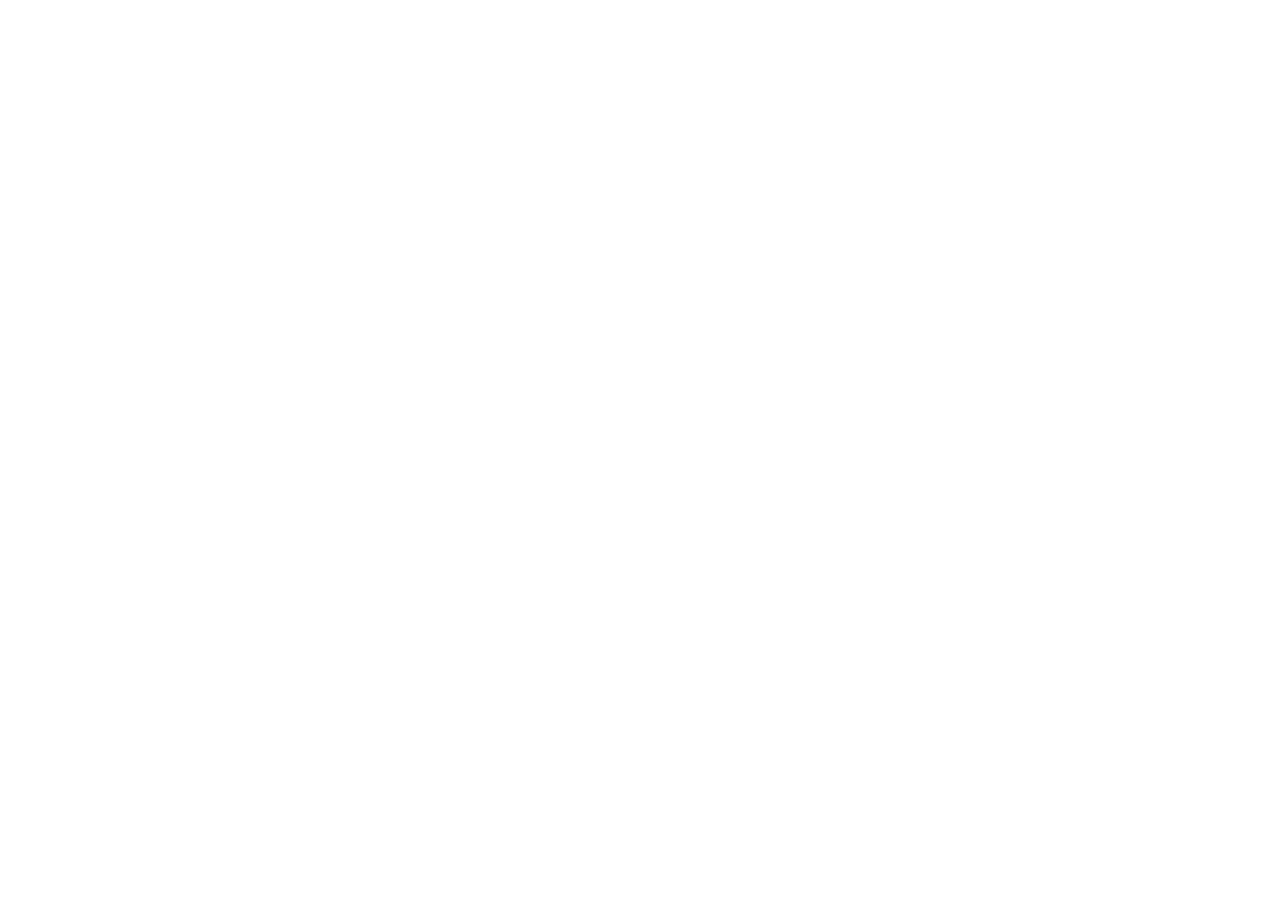
==== index.html @ 99a9af0c "first commit" ====
<!DOCTYPE html>
<html lang="es">
<head>
  <meta charset="UTF-8">
  <meta http-equiv="X-UA-Compatible" content="IE=edge">
  <meta name="viewport" content="width=device-width, initial-scale=1.0">
  <title>Document</title>
</head>
<body>
  
</body>
</html>
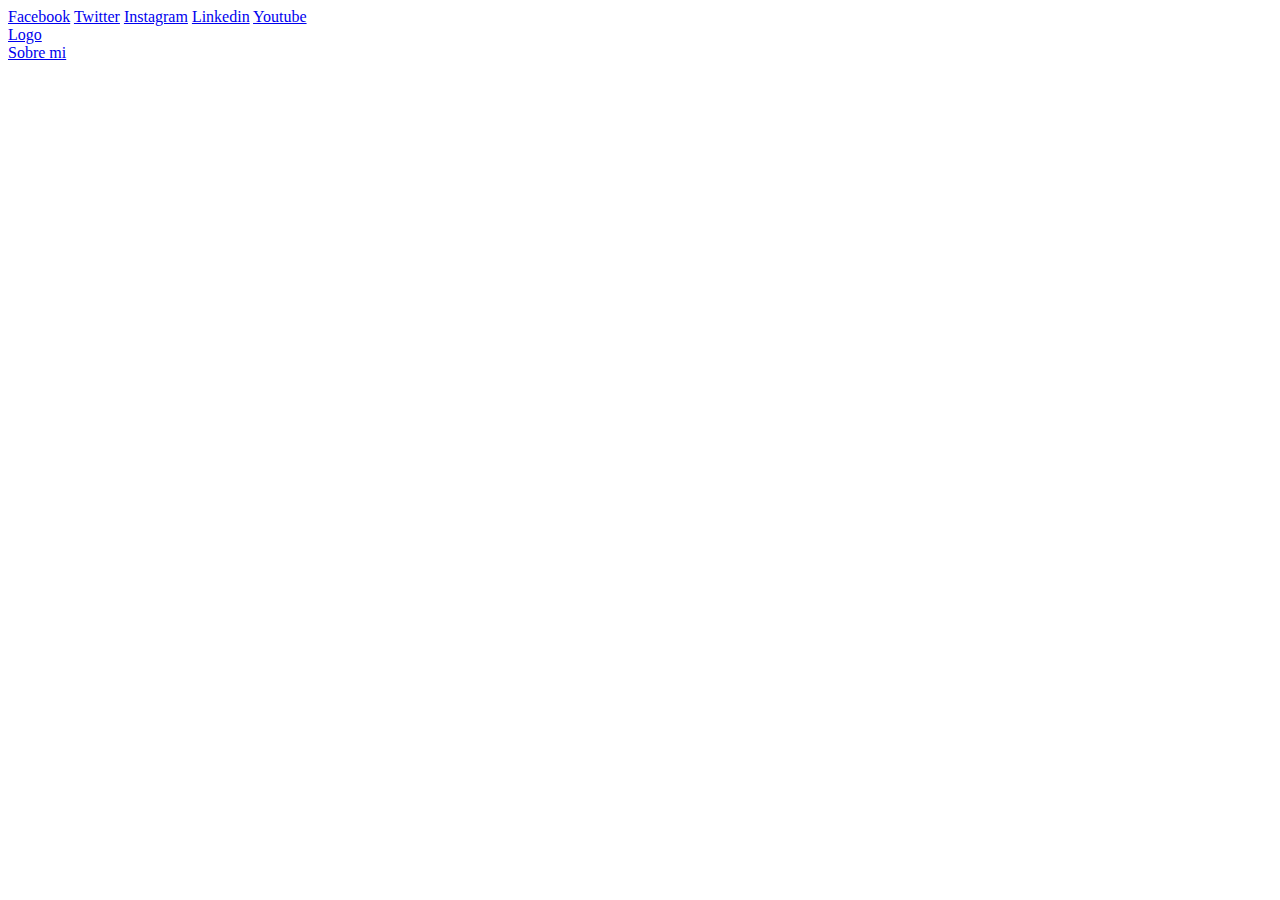
==== commit 018f1c34: "arquitectura del header" ====
--- a/index.html
+++ b/index.html
@@ -1,12 +1,31 @@
 <!DOCTYPE html>
 <html lang="es">
-<head>
-  <meta charset="UTF-8">
-  <meta http-equiv="X-UA-Compatible" content="IE=edge">
-  <meta name="viewport" content="width=device-width, initial-scale=1.0">
-  <title>Document</title>
-</head>
-<body>
-  
-</body>
-</html>+  <head>
+    <meta charset="UTF-8" />
+    <meta http-equiv="X-UA-Compatible" content="IE=edge" />
+    <meta name="viewport" content="width=device-width, initial-scale=1.0" />
+    <title>Mi blog</title>
+    <link rel="stylesheet" href="css/main.css" />
+  </head>
+  <body>
+    <header>
+      <section>
+        <div>
+          <a href="/">Facebook</a>
+          <a href="/">Twitter</a>
+          <a href="/">Instagram</a>
+          <a href="/">Linkedin</a>
+          <a href="/">Youtube</a>
+        </div>
+      </section>
+      <nav>
+        <section>
+          <a href="/">Logo</a>
+        </section>
+        <section>
+          <a href="perfil.html">Sobre mi</a>
+        </section>
+      </nav>
+    </header>
+  </body>
+</html>
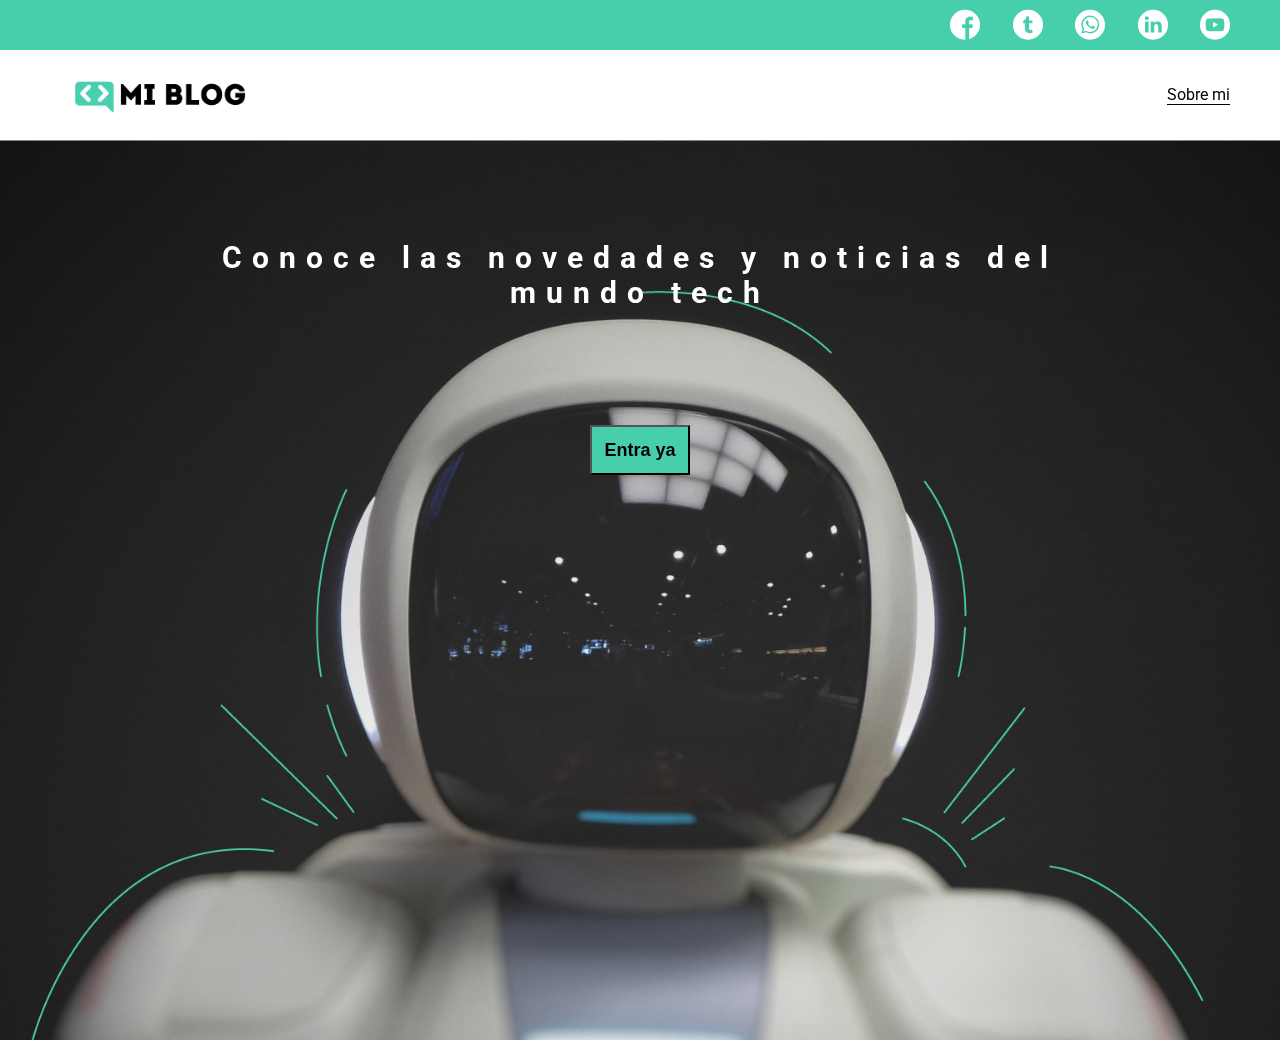
==== commit 3e0b6639: "finakiza seccion header" ====
--- a/index.html
+++ b/index.html
@@ -6,26 +6,38 @@
     <meta name="viewport" content="width=device-width, initial-scale=1.0" />
     <title>Mi blog</title>
     <link rel="stylesheet" href="css/main.css" />
+    <link rel="stylesheet" href="css/font/flaticon.css" />
   </head>
   <body>
     <header>
-      <section>
-        <div>
-          <a href="/">Facebook</a>
-          <a href="/">Twitter</a>
-          <a href="/">Instagram</a>
-          <a href="/">Linkedin</a>
-          <a href="/">Youtube</a>
+      <section class="header-icons-container">
+        <div class="icons">
+          <a href="/"><span class="flaticon-001-facebook"></span> </a>
+          <a href="/"><span class="flaticon-002-twitter"></span> </a>
+          <a href="/"><span class="flaticon-003-whatsapp"></span> </a>
+          <a href="/"><span class="flaticon-010-linkedin"></span> </a>
+          <a href="/"><span class="flaticon-008-youtube"></span> </a>
         </div>
       </section>
       <nav>
-        <section>
-          <a href="/">Logo</a>
+        <section class="nav-logo-container">
+          <a href="/"
+            ><img src="assets/img/Logo-negro.png" alt="Logo de mi blog"
+          /></a>
         </section>
-        <section>
+        <section class="profile-link">
           <a href="perfil.html">Sobre mi</a>
         </section>
       </nav>
     </header>
+    <main class="home-main">
+      <section>
+        <h1 class="home-main-text">Conoce las novedades y noticias del mundo tech</h1>
+        <button class="home-main-button">
+          <a href="blogs.html">Entra ya</a>
+        </button>
+      </section>
+    </main>
+   
   </body>
 </html>
--- a/css/main.css
+++ b/css/main.css
@@ -0,0 +1,118 @@
+
+@import url('https://fonts.googleapis.com/css2?family=Roboto+Mono:wght@400;500;700&family=Roboto+Slab:wght@400;700&family=Roboto:wght@400;500;700;900&display=swap');
+
+body {
+  font-family: 'Roboto', monospace;
+  margin: 0;
+  padding: 0;
+  position: fixed;
+  top: 0;
+  bottom: 0;
+  left: 0;
+  right: 0;
+}
+
+a {
+  text-decoration: none;
+  display: inline;
+  color: black;
+}
+
+header {
+  width: 100%;
+  height: 140px;
+  display: grid;
+  grid-template-rows: 1fr 1fr;
+}
+
+header .header-icons-container {
+  width: 100%;
+  height: 50px;
+  display: grid;
+  background-color: #47cfac;
+}
+
+header .header-icons-container .icons {
+  width: 300px;
+  height: auto;
+  display: flex;
+  /* justify-items: flex-end; */
+  align-items: center;
+  justify-content: space-between;
+  justify-self: end;
+  margin-right: 50px;
+}
+
+header .icons span {
+  color: white;
+}
+
+nav {
+  display: grid;
+  grid-template-columns: 1fr 1fr;
+  height: 90px;
+}
+
+nav .nav-logo-container {
+  margin-left: 50px;
+
+}
+
+nav .nav-logo-container img {
+  width: 220px;
+  margin-top: 10px;
+}
+
+nav .profile-link {
+  display: flex;
+  align-items: center;
+  justify-content: flex-end;
+  margin-right: 50px;
+}
+
+nav .profile-link a {
+  color: black;
+  border-bottom: 1px solid black;
+}
+
+.home-main {
+  display: grid;
+  grid-template-columns: 1fr 4fr 1fr;
+  height: 100%;
+  background-image: url('../assets/img/Cover.png');
+  background-position: center;
+  background-repeat: no-repeat;
+  background-size: cover;
+}
+
+.home-main section {
+  display: grid;
+  grid-column: 2;
+  justify-items: center;
+  height: 350px;
+  margin-top: 80px;
+}
+
+.home-main-text {
+  font-family: 'roboto mono' monospace;
+  font-size: 30px;
+  font-weight: 700px;
+  letter-spacing: 10px;
+  color: black;
+  text-align: center;
+  color: white;
+}
+
+.home-main-button {
+  width: 100px;
+  height: 50px;
+  background: #47cfac;
+  display: grid;
+  align-items: center;
+
+}
+
+.home-main-button a {
+  font-weight: 700;
+  font-size: 18px;
+}--- a/css/font/flaticon.css
+++ b/css/font/flaticon.css
@@ -0,0 +1,46 @@
+	/*
+  	Flaticon icon font: Flaticon
+  	Creation date: 20/12/2018 09:27
+  	*/
+
+@font-face {
+  font-family: "Flaticon";
+  src: url("./Flaticon.eot");
+  src: url("./Flaticon.eot?#iefix") format("embedded-opentype"),
+       url("./Flaticon.woff") format("woff"),
+       url("./Flaticon.ttf") format("truetype"),
+       url("./Flaticon.svg#Flaticon") format("svg");
+  font-weight: normal;
+  font-style: normal;
+}
+
+@media screen and (-webkit-min-device-pixel-ratio:0) {
+  @font-face {
+    font-family: "Flaticon";
+    src: url("./Flaticon.svg#Flaticon") format("svg");
+  }
+}
+
+[class^="flaticon-"]:before, [class*=" flaticon-"]:before,
+[class^="flaticon-"]:after, [class*=" flaticon-"]:after {   
+  font-family: Flaticon;
+        font-size: 30px;
+font-style: normal;
+margin-left: 20px;
+}
+
+.flaticon-001-facebook:before { content: "\f100"; }
+.flaticon-002-twitter:before { content: "\f101"; }
+.flaticon-003-whatsapp:before { content: "\f102"; }
+.flaticon-004-groupme:before { content: "\f103"; }
+.flaticon-005-kik:before { content: "\f104"; }
+.flaticon-006-skype:before { content: "\f105"; }
+.flaticon-007-periscope:before { content: "\f106"; }
+.flaticon-008-youtube:before { content: "\f107"; }
+.flaticon-009-itunes:before { content: "\f108"; }
+.flaticon-010-linkedin:before { content: "\f109"; }
+.flaticon-011-instagram:before { content: "\f10a"; }
+.flaticon-012-messenger:before { content: "\f10b"; }
+.flaticon-013-twitter-1:before { content: "\f10c"; }
+.flaticon-014-snapchat:before { content: "\f10d"; }
+.flaticon-015-reddit:before { content: "\f10e"; }